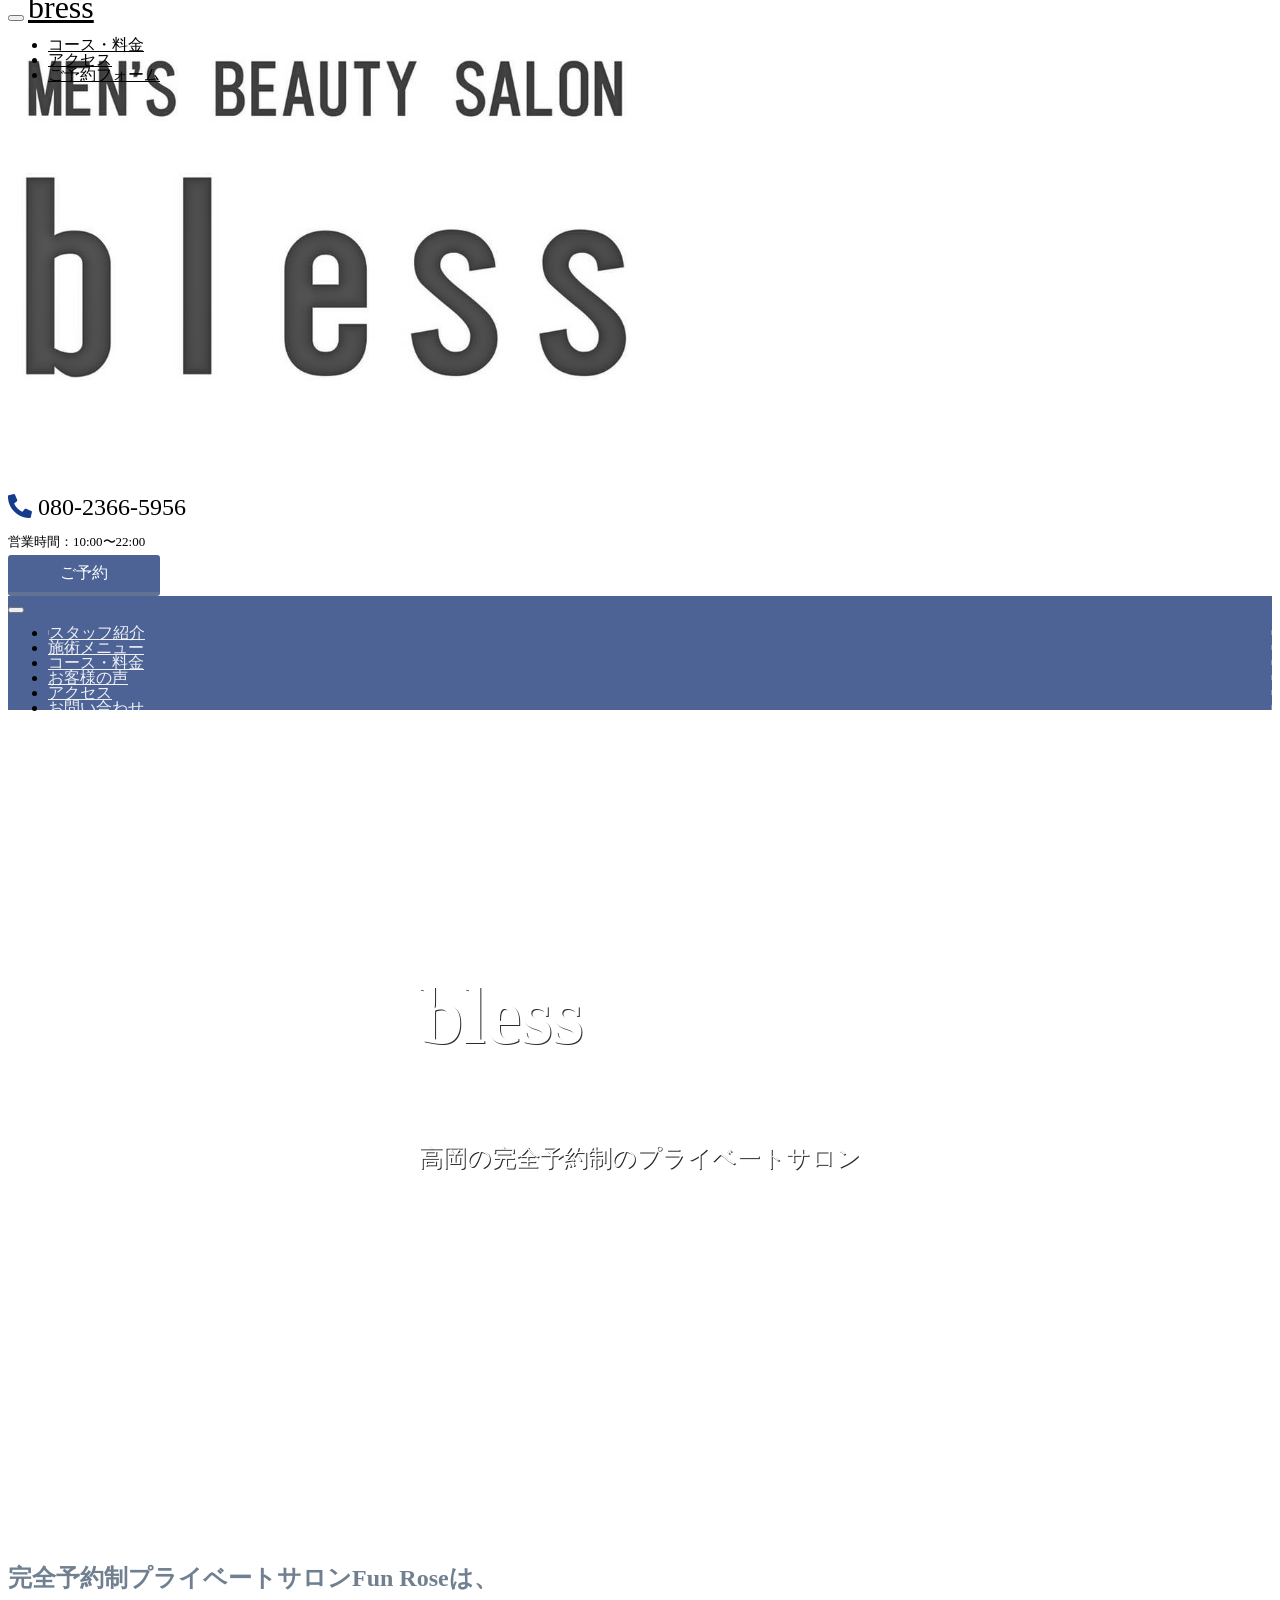
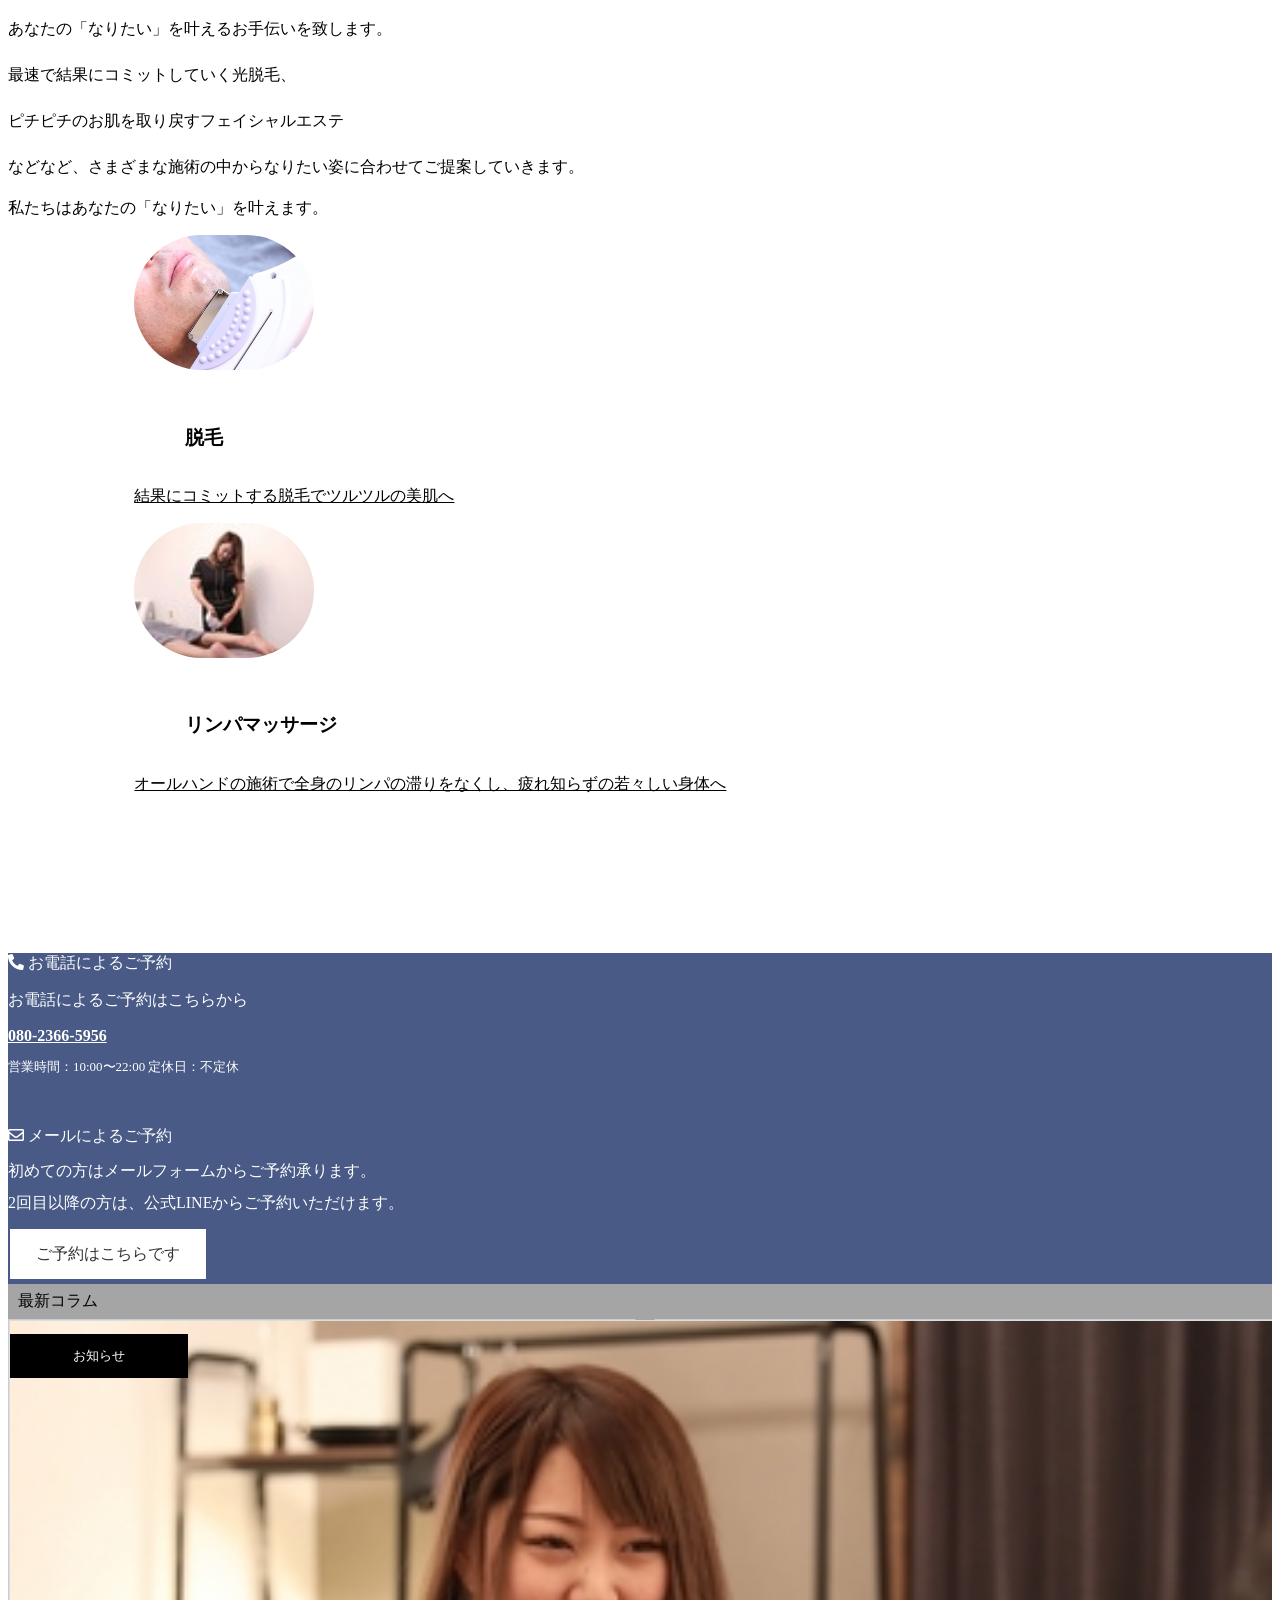
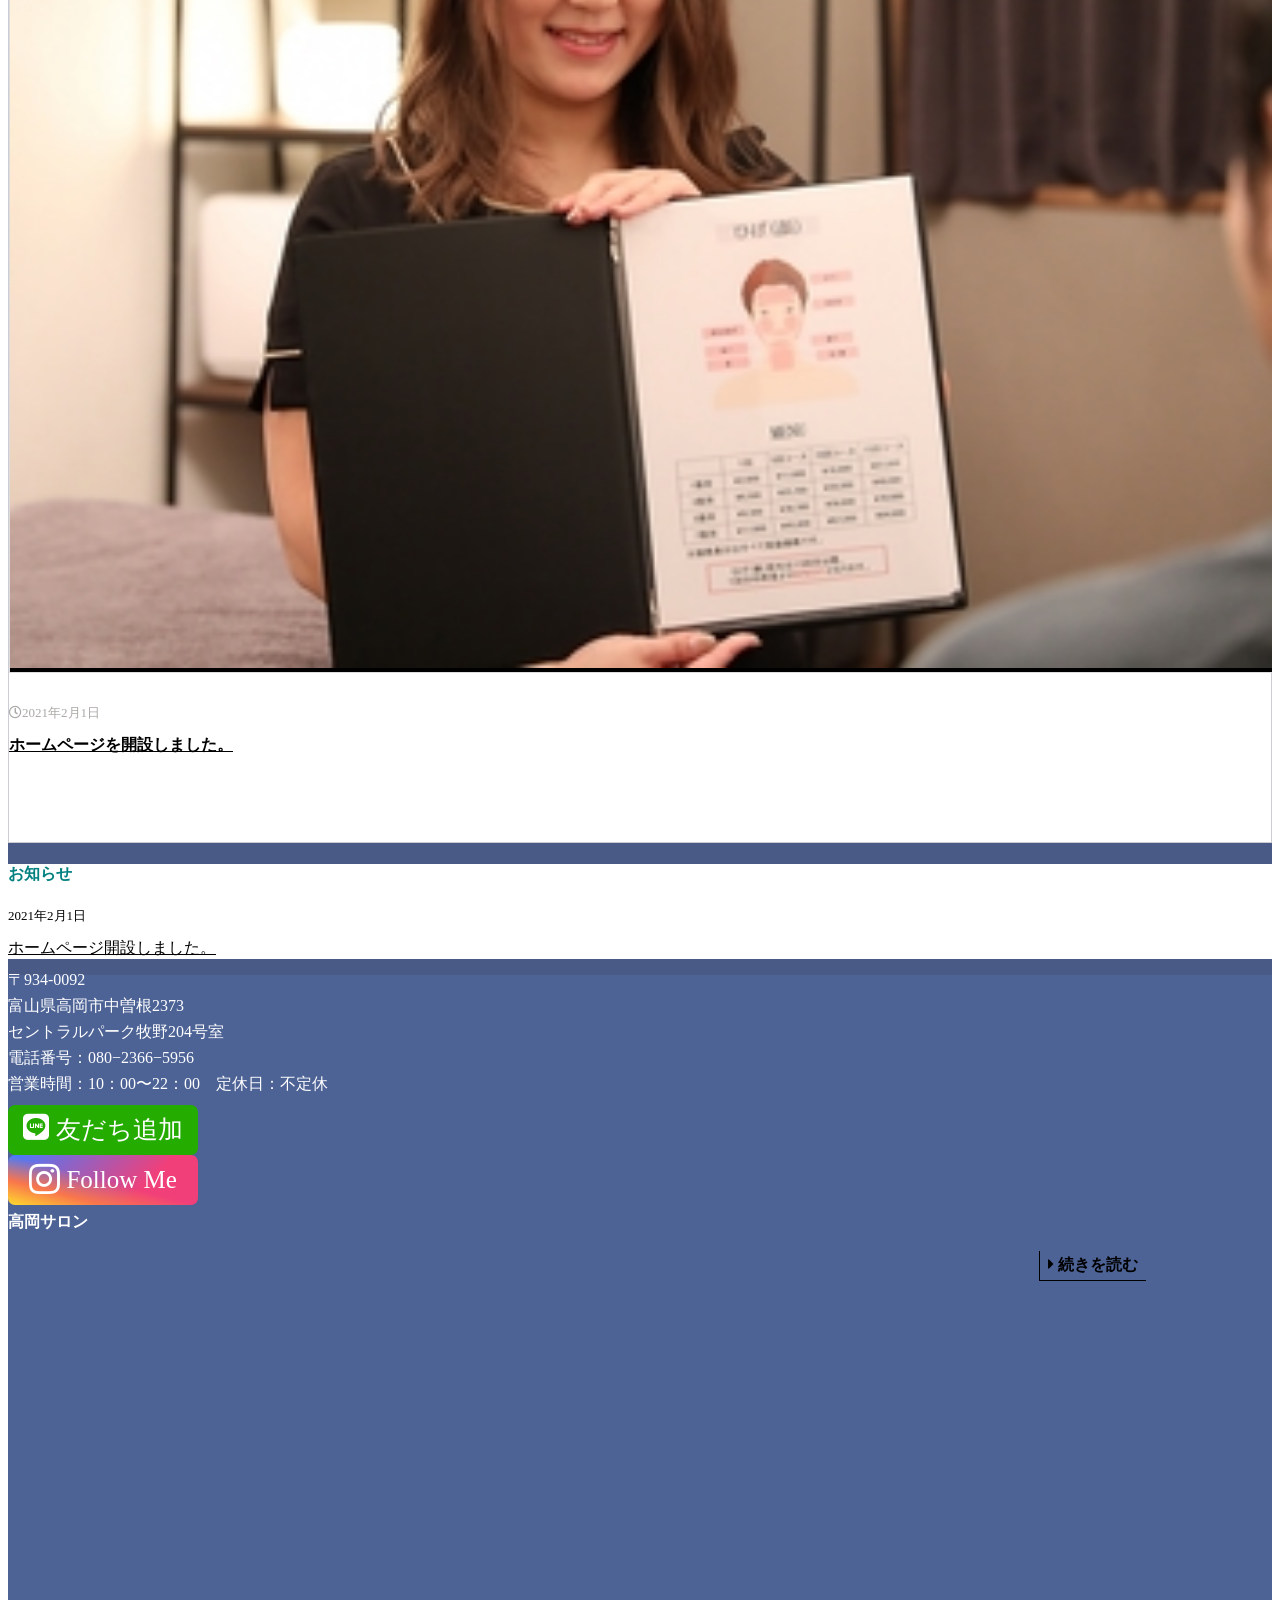
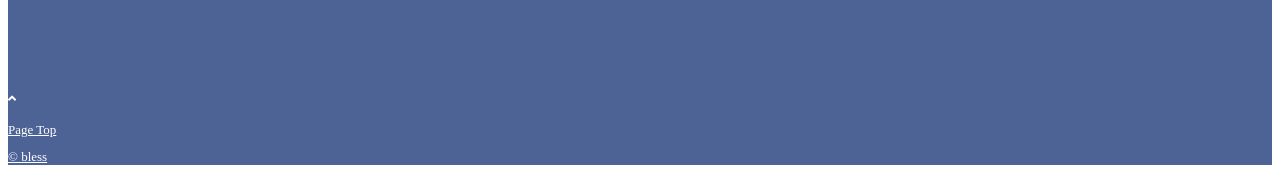
==== index.html @ 2b9b76e4 "Add files via upload" ====
<!DOCTYPE html>
<html lang="ja">
<head>
  <meta charset="utf-8">
  <title>メンズ脱毛 - bless(ブレス)</title>
  <link rel="stylesheet" href="https://use.fontawesome.com/releases/v5.1.0/css/all.css" integrity="sha384-lKuwvrZot6UHsBSfcMvOkWwlCMgc0TaWr+30HWe3a4ltaBwTZhyTEggF5tJv8tbt" crossorigin="anonymous">
  <meta name="viewport" content="width=device-width, initial-scale=1, shrink-to-fit=no">
  <link rel="stylesheet" href="index.css">
  <link rel="stylesheet" href="css/bootstrap.min.css">
  <link rel="stylesheet" href="index2.css">
</head>
<body>　

  <div id="wrap">

  <!-- scroll navbar -->
  <div class="navber" id="page-top">
    <nav class="navbar navbar-expand-sm navbar-dark bg-dark my-3-3 mb-3">
      <button class="navbar-toggler menu-btn js__btn" type="button" data-toggle="collapse" data-target="#navbarNav4" aria-controls="navbarNav4" aria-expanded="false" aria-label="Toggle navigation">
          <span class="navbar-toggler-icon"></span>
      </button>
      <!-- bless　ホームボタン -->
      <a style="font-size: xx-large;font-family: cursive;" class="navbar-brand pl-5" href="index.html">bress</a>
      <!-- 選択画面 -->
      <div class="collapse navbar-collapse justify-content-end">
          <ul class="navbar-nav mr-5">
              <li class="nav-item pr-3">
                  <a class="nav-link" href="course.html">コース・料金</a>
              </li>
              <li class="nav-item pr-3">
                  <a class="nav-link" href="access.html">アクセス</a>
              </li>
              <li class="nav-item pr-3">
                  <a class="nav-link" href="reserve.html">ご予約フォーム</a>
              </li>
          </ul>
      </div>
  </nav>
  </div>
  
  <div class="header">
    <div class="container-filud">
      <div class="row pl-3">
        <div class="list-header"></div>
        <div class="col-lg-3 col head-icon-list" style="line-height:0.7em;">
          <a href="index.html" class="text-center">
            <img class="img-fluid top-img mx-5" src="bless1.png" alt="">
        </a>
        </div>
  
        <div class="col text-right py-1 list-header" style="line-height: 0em;">
          <p class="" style="font-size:150%;"><i class="fa fa-phone reverse" style="color: rgb(21, 59, 141);"></i> 080-2366-5956</p>
          <p class="" style="font-size: small;">営業時間：10:00〜22:00</p>
        </div>
        <div class="col-1 py-1 list-header">
          <a href="reserve.html" class="btn-square">ご予約</a>
        </div>
        <div class="col-1 list-header"></div>
  
        <div class="col icon text-right" style="color:  black;">
  
          <a href="tel:08023665956" class="tel"><i class="fa fa-phone-square px-2" style="font-size:300%;"></i></a>
          <i class="fa fa-bars px-2 menu-btn js__btn" style="font-size:300%;"></i><!-- 開閉用ボタン -->
        </div>
        <div class="col-1 icon"></div>
      </div>
    </div>
  </div>
  
  
  <!-- モーダルメニュー -->
  <nav class="menu modai-fixed" id="js__nav">
  <ul>
      <li><a class="ml-5" href="staff.html">スタッフ紹介</a></li>
      <li><a class="ml-5" href="treatment.html">施術メニュー</a></li>
      <li><a class="ml-5" href="course.html">コース・料金</a></li>
      <li><a class="ml-5" href="customer.html">お客様の声</a></li>
      <li><a class="ml-5" href="access.html">アクセス</a></li>
      <li><a class="ml-5" href="infrom.html">お問い合わせ</a></li>
  </ul>
  <br><p class="mr-4 modai-close" style="color: white;cursor: pointer;">CLOSE</p>
  </nav>
  
  



<!-- navbar -->
<div class="container-filud">
  <div class="row">
    <div class="col-12 list">
<nav class="navbar navbar-expand-sm navbar-light bg py-1" style="background-color: #4d6396;">
  <button class="navbar-toggler" type="button" data-toggle="collapse" data-target="#navbarNav4" aria-controls="navbarNav4" aria-expanded="false" aria-label="Toggle navigation">
      <span class="navbar-toggler-icon"></span>
  </button>

  <!-- 選択画面 -->
  <div class="collapse navbar-collapse justify-content-center">
      <ul class="navbar-nav mr-5 nav-border">


        <!-- ドロップダウンリスト -->
          <!-- <li class="nav-item　dropdown px-3">
            <a class="nav-link dropdown-toggle" href="#" id="navbarDropdown" role="button" data-toggle="dropdown" aria-haspopup="true" aria-expanded="false">ブレスについて</a>
          <div class="dropdown-menu" aria-labelledby="navbarDropdown">
            <a href="#" class="nav-link dropdown-toggle" id="navbarDropdown" role="button" aria-haspopup="true" aria-expanded="false">
            <a class="dropdown-item" href="#">スタッフ紹介</a>
          </div>-->

        </li>
        <li class="nav-item px-3">
            <a class="nav-link" href="staff.html">スタッフ紹介</a>
        </li>
            </li>
          <li class="nav-item px-3">
              <a class="nav-link" href="treatment.html">施術メニュー</a>
          </li>
          <li class="nav-item px-3">
              <a class="nav-link" href="course.html">コース・料金</a>
          </li>
          <li class="nav-item px-3">
            <a class="nav-link" href="notice.html">お客様の声</a>
        </li>
        <li class="nav-item px-3">
            <a class="nav-link" href="access.html">アクセス</a>
        </li>
        <li class="nav-item px-3">
          <a class="nav-link" href="infrom.html">お問い合わせ</a>
      </li>
      </ul>
  </div>
</nav>

</div>
</div>
</div>



<!-- カルーセル -->
<!-- <div id="carouselExampleControls" class="carousel slide carousel-fade carousel-text" data-ride="carousel" data-interval="3000" data-pause="hover">  
  <div class="carousel-inner">
    <div class="carousel-item active">
      <img src="call.png" class="d-block w-100" height="500"　alt="">
    </div>
    <div class="carousel-item">
      <img src="reserve.png" class="d-block w-100" height="500"　alt="">
    </div>
    <div class="carousel-item">
      <img src="holidays-1283014_1920.jpg" class="d-block w-100" height="500" alt="">
    </div>
  </div>
  <a class="carousel-control-prev" href="#carouselExampleControls" role="button" data-slide="prev">
    <span class="carousel-control-prev-icon" aria-hidden="true"></span>
    <span class="sr-only">Previous</span>
  </a>
  <a class="carousel-control-next" href="#carouselExampleControls" role="button" data-slide="next">
    <span class="carousel-control-next-icon" aria-hidden="true"></span>
    <span class="sr-only">Next</span>
  </a>
</div> -->


  <!-- loop autoplay muted controls-->
<div class="example">
<video id="v" src="IMG_0925.mp4" muted　poster="call.png">
  <img src="call.png"　alt="Placeholder">
</video>
  <div class="container">
    <div class="row example-p text-stroke">
      <div class="col-12 text-center example-top" style="font-weight: bold;">
        <p>bless</p>
      </div>
      <div class="col-12 text-center example-bottom">
        <p>高岡の完全予約制のプライベートサロン</p>
      </div>
    </div>
  </div>
</div>

<!-- メッセージ -->

<div class="container">
  <div class="row">
    <div class="col-12 " style="height: 100px;font-size: large;"></div>

    <div class="col-12 text-center pb-5">
      <h2 style="color: slategrey; padding-top:80px;">完全予約制プライベートサロンFun Roseは、</h2>
      <!-- 行間狭める -->
      <div class="line-height py-5">
      <p>あなたの「なりたい」を叶えるお手伝いを致します。</p>
      <p>最速で結果にコミットしていく光脱毛、</p>
      <p>ピチピチのお肌を取り戻すフェイシャルエステ</p>
      <p>などなど、さまざまな施術の中からなりたい姿に合わせてご提案していきます。</p>
      </div>

      <p>私たちはあなたの「なりたい」を叶えます。</p>
    </div>
  </div>
</div>


<!-- 写真_脱毛/リンパマッサージ -->
<div class="container" style="padding: 0 10% 10% 10%;">
  <div class="row">

    <div class="col-sm-12 col-md text-center">
      <div>
      <a href="#" class="hover-text">
    <img src="C019787572_262-349.jpg" alt="" class="img-fluid border_radius">
    <br><p class="text-center pt-2 zoom" style="font-size: 120%;padding: 0 5%;">脱毛</p>
    <p>結果にコミットする脱毛でツルツルの美肌へ</p>
    </a>
      </div>
    </div>

    <div class="col-sm-12 col-md  text-center">
      <div class="a">
        <a href="#" class="hover-text">
    <img class="img-fluid border_radius" src="C019787564_60-80.jpg" alt="">
      <br><p class="text-center pt-2 zoom" style="font-size: 120%;padding: 0 5%;">リンパマッサージ</p>
      <p>オールハンドの施術で全身のリンパの滞りをなくし、疲れ知らずの若々しい身体へ</p>
    </a>
    </div>

    </div>
  </div>
</div>

<!-- ご予約 -->

<div class="container-filud h-100" style="background-color:  #485a85;color: white;">
  <div class="row px-5 py-5">
    <!-- 電話によるご予約 -->
    <div class="col-md-12 col-lg">
      <p class="text-center h4 mx-5 pb-3 font-weight-bold"><i class="fa fa-phone reverse" style="color:white;"></i> お電話によるご予約</p>
      <div class="border p-5 h-75">
        <p class="pb-3">お電話によるご予約はこちらから</p>
        <div class="text-center pb-5">
        <a class="tel h4" href="tel:08023665956" style="font-weight: bold;color: white;">080-2366-5956</a>
        <p class="pt-1" style="font-size: small;">営業時間：10:00〜22:00 定休日：不定休</p>
        </div>
      </div>
    </div>
　　　<!--　メールによるご予約 -->
    <div class="col-md-12 col-lg d-lg-flex">
      <div class="">
      <p class="text-center h4 mr-4 pb-3 font-weight-bold"><i class="far fa-envelope" style="color: white;"></i> メールによるご予約</p>
      <div class="border p-5 h-75" style="line-height: 100%;">
        <p>初めての方はメールフォームからご予約承ります。</p>
        <p>2回目以降の方は、公式LINEからご予約いただけます。</p>
        <div class="text-center">
        <a class="button my-3" href="reserve.html">ご予約はこちらです</a>
        </div>
      </div>
    </div>

  </div>
</div>

<!-- 最新コラム -->
<div class="container-filud" style="background-color: rgb(221, 221, 221);">
  <div class="row p-5">
    <div class="col text-center font-weight-bold py-3">
      <div class="balloon1">
        <p>最新コラム</p>
      </div>
    </div>
  </div>

  <!-- ホームページを開設しました。 -->
  <div class="row columu mx-5 p-md-3" style="background-color: white;">
    <div class="col-1"></div>
      <div class="col-md-4 px-0 img_wrap">
        <a class="" href="notice1.html"><img src="C019787582_262-349.jpg" alt="">
        <p>お知らせ</p>
      </a>
      </div>
      <div class="col px-5 columu-wrap">
        <br><p style="font-size: small;color: rgb(170, 168, 165);"><i class="far fa-clock"></i>2021年2月1日</p>
        <a href="notice1.html" style="font-weight: bold;">ホームページを開設しました。</a>
        <p style="font-size: 90%;padding-top: 3%;">新しくbless(ブレス)のホームページができました。これからは予約やお問い合わせなどご利用ください。</p>

        <a href="notice1.html" class="btn-partial-line">
          <i class="fa fa-caret-right"></i> 続きを読む
        </a>
      </div>
  </div>

  <!-- 最新コラム下 -->
  <div class="row py-5">
    <div class="col"></div>
  </div>

</div>



<!-- お知らせ -->
<div class="container-filud" style="background-color: white;">
  <div class="row p-5">
    <div class="col">
      <h4 class="text-center" style="color: teal;">お知らせ</h4>
      <div class="d-flex border-bottom my-5">
        <p class="pr-5" style="font-size: small;color: black;">2021年2月1日</p><a href="notice1.html">ホームページ開設しました。</a>
      </div>
    </div>
  </div>
</div>


<!-- footer -->
<div class="container-filud h-100" style="background-color: #4d6396;color: white;color: white;">
  <div class="row pt-5">
    <div class="col-1 hidden-md"></div>
    <div class="col-lg col-md-11 ml-3" style="line-height: 10px;">
      <p>〒934-0092</p>
      <p>富山県高岡市中曽根2373</p>
      <p>セントラルパーク牧野204号室</p>
      <p>電話番号：080−2366−5956</p>
      <p>営業時間：10：00〜22：00　定休日：不定休</p>

      <!-- Line insta -->
      <a href="https://line.me/ti/p/muXA9NWz7R" class="btn-social-long-line my-4 yugo-light">
        <i class="fab fa-line"></i> <span>友だち追加</span>
      </a>

      <br><a href="https://www.instagram.com/bless_2020.11.17?ref=badge" class="btn-social-long-insta yugo-light">
        <i class="fab fa-instagram"></i> <span>Follow Me</span>
      </a>

    </div>
    <!-- google map -->
    <div class="col-lg col-md-10 google-map">
      <div class="border-bottom"><p style="font-weight: bold;line-height: 10%;">高岡サロン</p></div>
      <div class="embed-responsive embed-responsive-4by3 h-lg-75 mt-3">
        <iframe src="https://www.google.com/maps/embed?pb=!1m18!1m12!1m3!1d3196.0306579892376!2d137.0755331147282!3d36.76983197710927!2m3!1f0!2f0!3f0!3m2!1i1024!2i768!4f13.1!3m3!1m2!1s0x5ff79d538ed88915%3A0x724ea4890c41c5b6!2z44K744Oz44OI44Op44Or44OR44O844Kv54mn6YeO!5e0!3m2!1sja!2sjp!4v1610475948644!5m2!1sja!2sjp" width="600" height="450" frameborder="0" style="border:0;" allowfullscreen="" aria-hidden="false" tabindex="0"></iframe>

        <!-- ここに iframe 要素を挿入 -->
      </div>

    </div>
    <div class="col-1"></div>
  </div>

  <div class="row">
    <div class="col text-center pt-5" style="font-size: small;line-height: 100%;">
      <a href="#" style="color: white;">
      <i class="fas fa-angle-up" style="vertical-align:super;"></i>
      <p>Page Top</p>
    </a>
    </div>
  </div>

  <div class="row">
    <div class="col text-center mt-3" style="font-size: small;">
      <a href="index.html" style="color: white;">
      <p>© bless</p>
      </a>
    </div>
  </div>

</div>

<!-- wrap -->
</div>

<script type="text/javascript" src="js/jquery-3.5.1.min.js"></script>
<script type="text/javascript" src="js/bootstrap.bundle.min.js"></script>
<script type="text/javascript" src="index.js"></script>

</body>
</html>
---- index.css ----
body{
  position: relative;
}

#wrap {
  overflow: hidden;
}

.top-img{
  width: 50%;
  padding-bottom: 5%;
}

.btn-square {
  display: inline-block;
  width: 120px;
  
  padding: 0.5em 1em;
  text-align: center;
  text-decoration: none;
  background: #4d6396;/*ボタン色*/
  color: #FFF;
  border-bottom: solid 4px rgb(98, 114, 149);
  border-radius: 3px;
  transition: all 0.3s ease 0s;
}
.btn-square:hover {
  /*ボタンを押したとき*/
  color: white;
  text-decoration: none;
  opacity: 0.8;
  -webkit-transform:0.3s translateY(4px);
  transform: translateY(4px);/*下に動く*/
  /* border-bottom: none;線を消す */
}

/* 文字反転 */
.reverse{
  transform:scale(-1,1);
}

/* 非表示 */
.navber{
  line-height: 15px;
  position: absolute;
  top: 0;
  position: fixed;
  width: 100%;
  z-index: 10;
}

.dropdown:hover>.dropdown-menu {
  display: block;}

.nav-border li{
  border-right: 1px solid rgba(167, 165, 165,0.7);
  line-height: 5px;
  margin: 10px 0;
  
    }

.nav-border li:first-child{
  border-left: 1px solid rgba(167, 165, 165,0.7);
  }


  video{
    width: 100%;
    height: 50%;

  }

  .example {/*親div*/
    position: relative;/*相対配置*/
    }
  
  .example-p {
    position: absolute;/*絶対配置*/
    color: white;/*文字は白に*/
    top: 50%;
    left: 50%;
    -ms-transform: translate(-50%,-50%);
    -webkit-transform: translate(-50%,-50%);
    transform: translate(-50%,-50%);
    margin:0;
    padding:0;
    }

    .text-stroke{
      text-shadow:1px 1px #2b2b2b;
  }

  .bg{
    background-color: rgb(201, 196, 196);
  }

  .border_radius {
    border-radius: 100px;
    width: 180px;
}

.line-height{
  line-height: 30px;
}


/* zoom hover 文字拡大（ボツ） */
/* .zoom { 
  display: inline-block;
  transition: .3s;
  -webkit-transform: scale(1);
  transform: scale(1);
}
.zoom:hover {
  -webkit-transform: scale(1.1);
  transform: scale(1.1);
  color: ;
}*/



/* zoom hover 文字強調 */
.zoom { 
  position: relative;
  display: inline-block;
  transition: .3s;
  margin-top: 5%;
  font-weight: bold;

}
.zoom::before,
.zoom::after {
  position: absolute;
  content: '';
  width: 0;
  height: 1px;
  background-color: #0e2016;
  transition: .3s;
}
.zoom::before {
  top: 0;
  left: 0;
}
.zoom::after {
  bottom: 0;
  right: 0;
}

.hover-text:hover .zoom::before,
.hover-text:hover .zoom::after {
  width: 100%;
}

/* button 予約 */
.button {
  display: inline-block;
  width: 200px;
  height: 54px;
  text-align: center;
  text-decoration: none;
  line-height: 54px;
  outline: none;
}
.button::before,
.button::after {
  position: absolute;
  z-index: -1;
  display: block;
  content: '';
}
.button,
.button::before,
.button::after {
  -webkit-box-sizing: border-box;
  -moz-box-sizing: border-box;
  box-sizing: border-box;
  -webkit-transition: all .3s;
  transition: all .3s;
}

.button {
  position: relative;
  z-index: 2;
  background-color: #fff;
  border: 2px solid  #485a85;
  color: #333;
  line-height: 50px;
  overflow: hidden;
}
.button:hover {
  color: #fff;
}
.button::after {
  top: -100%;
  width: 100%;
  height: 100%;
}
.button:hover::after {
  top: 0;
  background-color: #333;
}


/* insta用ボタン */
.btn-social-long-insta {
  /*ボタンの下地*/
  color: #FFF;/*文字・アイコン色*/
  border-radius: 7px;/*角丸に*/
  position: relative;
  display: inline-block;
  height: 50px;/*高さ*/
  width: 190px;/*幅*/
  text-align: center;/*中身を中央寄せ*/
  font-size: 25px;/*文字のサイズ*/
  line-height: 50px;/*高さと合わせる*/
  background: linear-gradient(135deg, #427eff 0%, #f13f79 70%) no-repeat;/*グラデーション①*/
  overflow: hidden;/*はみ出た部分を隠す*/
  text-decoration:none;/*下線は消す*/
}

.btn-social-long-insta:before {
  /*グラデーション②*/
  content: '';
  position: absolute;
  top: 0;
  left: 0;
  width: 100%;/*全体を覆う*/
  height: 100%;/*全体を覆う*/
  background: linear-gradient(15deg, #ffdb2c, rgb(249, 118, 76) 25%, rgba(255, 77, 64, 0) 50%) no-repeat;
}

.btn-social-long-insta .fa-instagram {
  /*アイコン*/
  font-size: 35px;/*アイコンサイズ*/
  position: relative;
  top: 4px;/*アイコン位置の微調整*/
}

.btn-social-long-insta span {
  /*テキスト*/
  display:inline-block;
  position: relative;
  transition: .5s}

.btn-social-long-insta:hover span {
  /*ホバーで一周回転*/
  -webkit-transform: rotateX(360deg);
  transform: rotateX(360deg);
}



/* ライン用ボタン */
.btn-social-long-line {
  color: #FFF;/*文字・アイコン色*/
  border-radius: 7px;/*角丸に*/
  display: inline-block;
  height: 50px;/*高さ*/
  width: 190px;/*幅*/
  text-align: center;/*中身を中央寄せ*/
  font-size: 25px;/*文字のサイズ*/
  line-height: 50px;/*高さと合わせる*/
  background: rgb(37,172,0);
  overflow: hidden;/*はみ出た部分を隠す*/
  text-decoration:none;/*下線は消す*/
}

.btn-social-long-line .fa-line {
  font-size: 30px;
}

.btn-social-long-line span {
  /*テキスト*/
  display:inline-block;
  transition: .5s;
}

.btn-social-long-line:hover span {
  /*ホバーで一周回転*/
  -webkit-transform: rotateX(360deg);
  transform: rotateX(360deg);
}


/* 最新コラム */
.balloon1 {
  position: relative;
  display: inline-block;
  padding: 7px 10px;
  min-width: 120px;
  max-width: 100%;
  color: rgb(0, 0, 0);
  font-size: 16px;
  background: #a5a5a5;
  width: 100%;
}

.balloon1:before {
  content: "";
  position: absolute;
  top: 100%;
  left: 50%;
  margin-left: -15px;
  border: 10px solid transparent;
  border-top: 10px solid#a5a5a5;
}

.balloon1 p {
  margin: 0;
  padding: 0;
}

.columu{
  border: 1px solid;
  border-color: #cccdd4;
  height: 100%;
}

/* コラム内写真 */
.img_wrap{
  border: 1px solid #ddd;
  width: 100%;
  height: 100%;
  margin: 0 auto;
  overflow: hidden;
  background: #000;
}
.img_wrap img{
  width: 100%;
  height: 100%;
  cursor: pointer;
  transition-duration: 0.3s;
}
.img_wrap:hover img{
  opacity: 0.9;
  transition-duration: 0.3s;
  outline: 1px solid rgb(231, 228, 228);
  outline-offset: -10px;
}

.img_wrap {/*親div*/
  position: relative;/*相対配置*/
  }

.img_wrap p {
  position: absolute;/*絶対配置*/
  color: white;/*文字は白に*/
  top: 0;
  left: 0;
  background-color: black;
  font-size: smaller;
  padding: 1% 5%;
  }

  /* コラム内文章・ボタン */
  

  .btn-partial-line {
    position: relative;
    display: inline-block;
    font-weight: bold;
    padding: 0.25em 0.5em;
    text-decoration: none;
    border-bottom: solid 1px #000000;
    border-left: solid 1px #000000;
    color: #000000;
    transition: .4s;
    position: absolute;
    right: 10%;
    bottom: 10%;
    
  }
  
  .btn-partial-line:hover {
    padding-left: 0.7em;
    padding-right: 0.3em;
    
  }



/* タブレットサイズ以上に限定 */
@media screen and (max-width: 991px) {
  .google-map {
      margin: 5% 10%;
  }
  .list {
    display: none;
  }
  .list-header{
    display: none;
  }
  .head-icon-list{
    padding-bottom: 1%;
  }

  .top-img{
    width: 30%;
    padding-bottom: 0%;
  }

}

/* タブレットサイズ以下に限定 */
@media screen and (min-width: 991px) {
  .icon{
    display: none;
  }

  .tel {
    pointer-events: none;
    cursor: default;
  }
}


/* スマホサイズ以下に限定 */
@media screen and (min-width: 768px) {

}

.example-top{
  font-size: 500%;
}
.example-bottom{
  font-size: 150%;
}

/* スマホサイズ以下に限定 */
@media screen and (max-width: 768px) {

  .example-p {
    position: absolute;/*絶対配置*/
    color: white;/*文字は白に*/
    top: 75%;
    left: 50%;
    -ms-transform: translate(-50%,-50%);
    -webkit-transform: translate(-50%,-50%);
    transform: translate(-50%,-50%);
    margin:0;
    padding:0;
    }
    .example-top{
      font-size: 300%;
    }
    .example-bottom{
      font-size: 100%;
    }
    .top-img{
      width: 40%;
      padding-bottom: 0%;
    }
    .modai-close{
      padding-right: 20px;
    }


}



/* モーダル開閉用ボタンのスタイル */
.menu-btn {
  color: #000;
  text-align: center;
  cursor: pointer;
  z-index: 100;
}

.menu-btn span {
  color: #fff;
}

.menu-btn span:after {
  content: attr(data-txt-menu);
}

/* 開閉用ボタンがクリックされた時のスタイル */
.open .menu-btn span:after {
  content: attr(data-txt-close);
}

/* モーダルウィンドウのスタイル */
.menu {
  position: fixed;
  display: table;
  top: 0;
  left: 0;
  width: 100%;
  height: 100%;
  background: rgba(0,0,0,.8);
  -webkit-transition: all .5s;
  transition: all .5s;
  visibility: hidden;
  opacity: 0;
  z-index: 50;
}

.menu ul {
  display: table-cell;
  vertical-align: middle;
  list-style: none;
  padding-left:10% ;
}

.menu li {
  width: 300px;
  height: 80px;
  line-height: 80px;
  margin: 0 auto;
  text-align: center;
}

.menu li a {
  display: block;
  font-size: 18px;
  color: #fff;
}

.menu li a:hover {
  color: #999;
}

/* 開閉用ボタンがクリックされた時のスタイル */
.open .menu {
  cursor: url(../images/cross.svg),auto;
  -webkit-transition: all .5s;
  transition: all .5s;
  visibility: visible;
  opacity: 1;
}


.yugo{
  font-family: '游明朝','Yu Mincho',YuMincho,'Hiragino Mincho Pro',serif;
  font-weight: bold;
}

.yugo-light{
  font-family: '游明朝','Yu Mincho',YuMincho,'Hiragino Mincho Pro',serif;
}

.trim-image-to-circle {
  width:  150px;       /* ※縦横を同値に */
  height: 150px;       /* ※縦横を同値に */
  border-radius: 50%;  /* 角丸半径を50%にする(=円形にする) */
  background-position: left top;  /* 横長画像の左上を基準に表示 */
  display: inline-block;          /* 複数の画像を横に並べたい場合 */
}

/* validate error message */
.error{
  color: red;
}
---- index2.css ----
/* bootstrapより優先させるcss */
.navbar-light .navbar-nav .nav-link {
    color: rgba(255, 255, 255, 0.9);
}
.navbar-light .navbar-nav .nav-link:focus, .navbar-light .navbar-nav .nav-link:hover {
    color: rgba(49, 49, 49, 0.7);
}


a {
    color:black;
  }
  
  a:hover{
    color:black;
    text-decoration: none;
  }
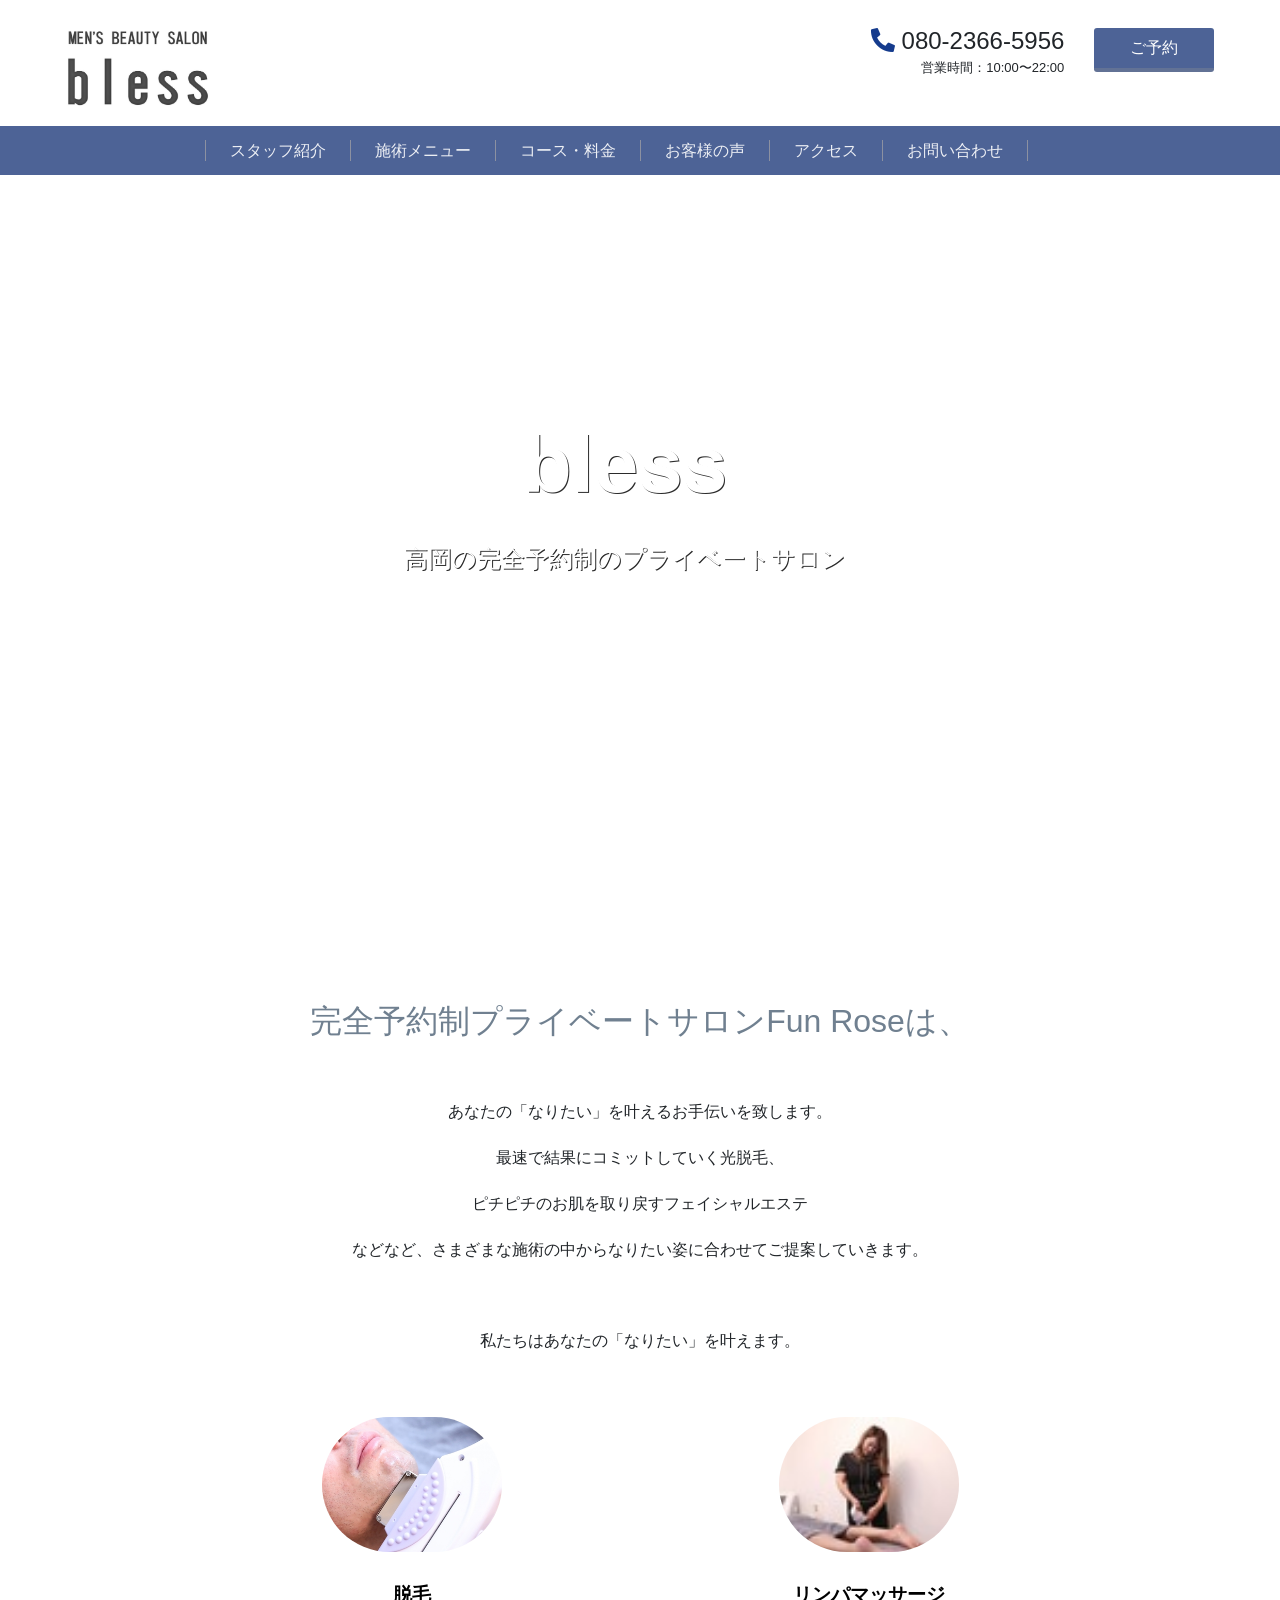
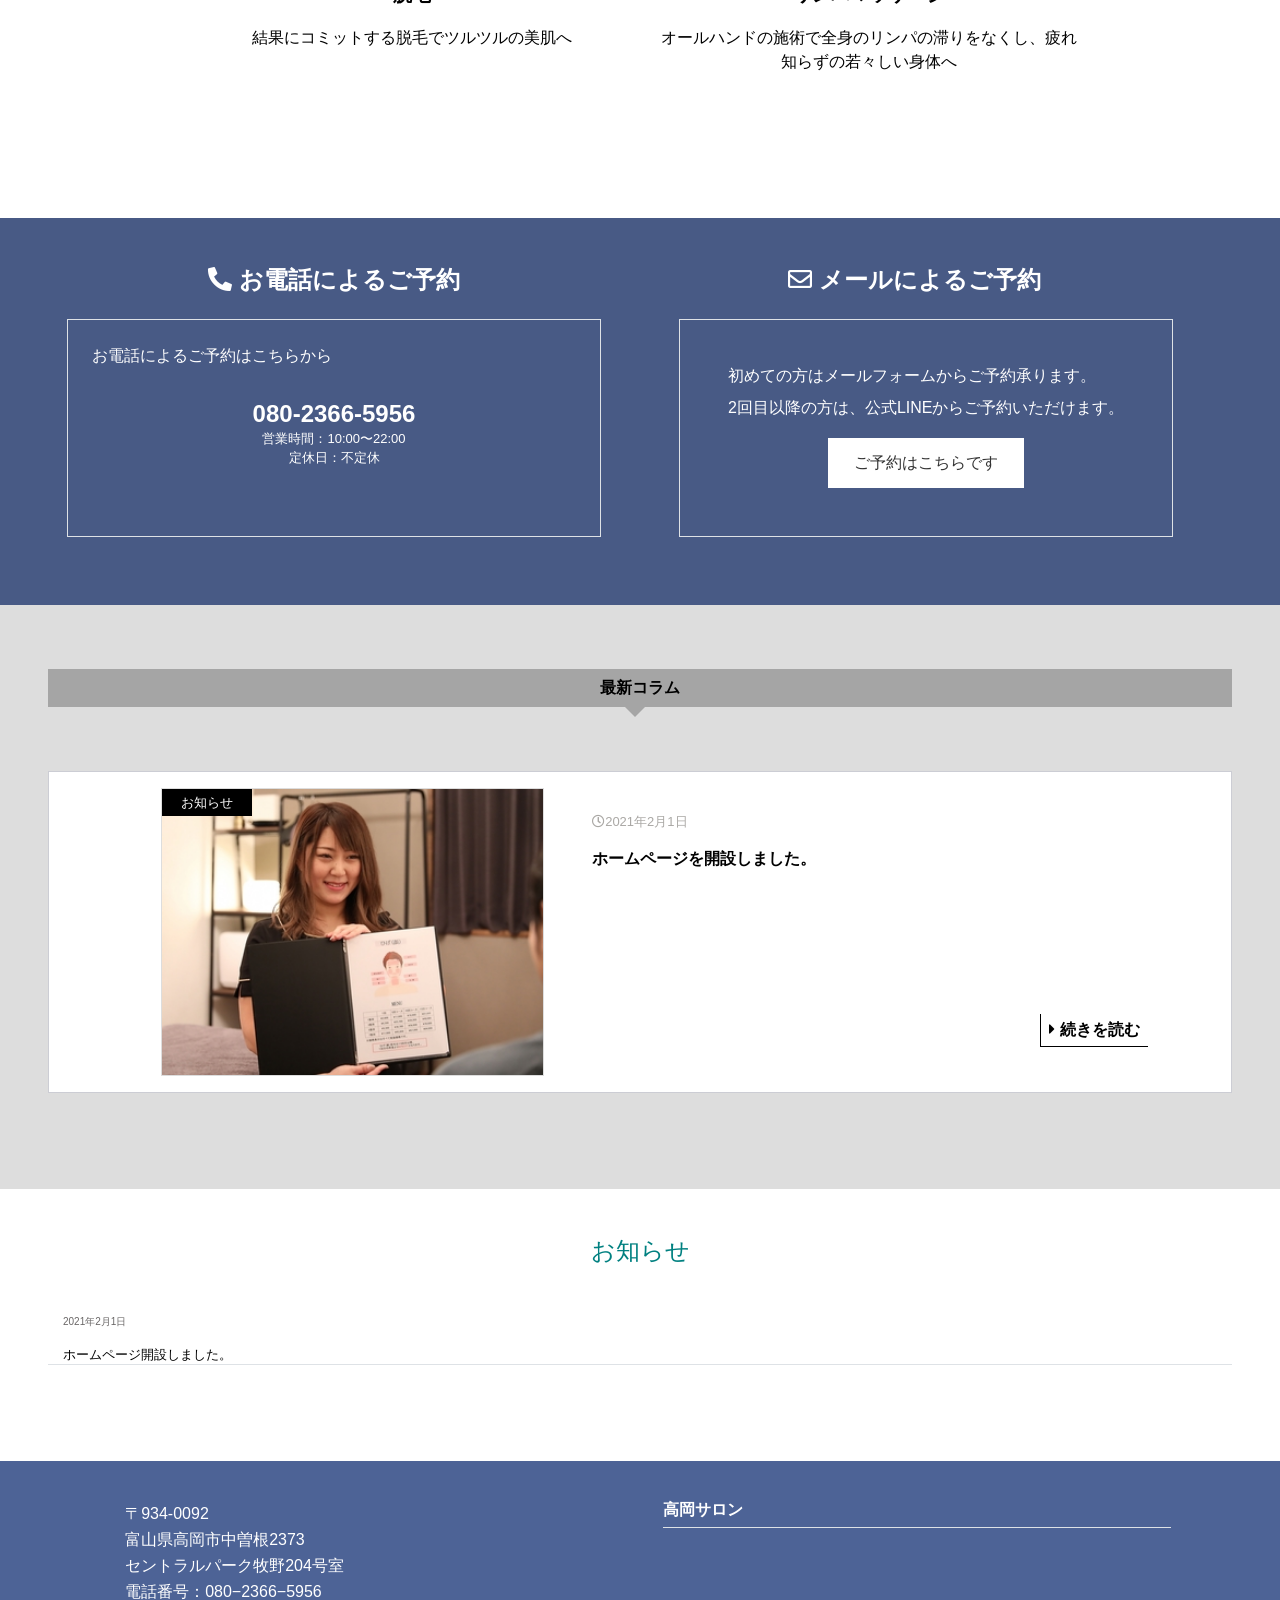
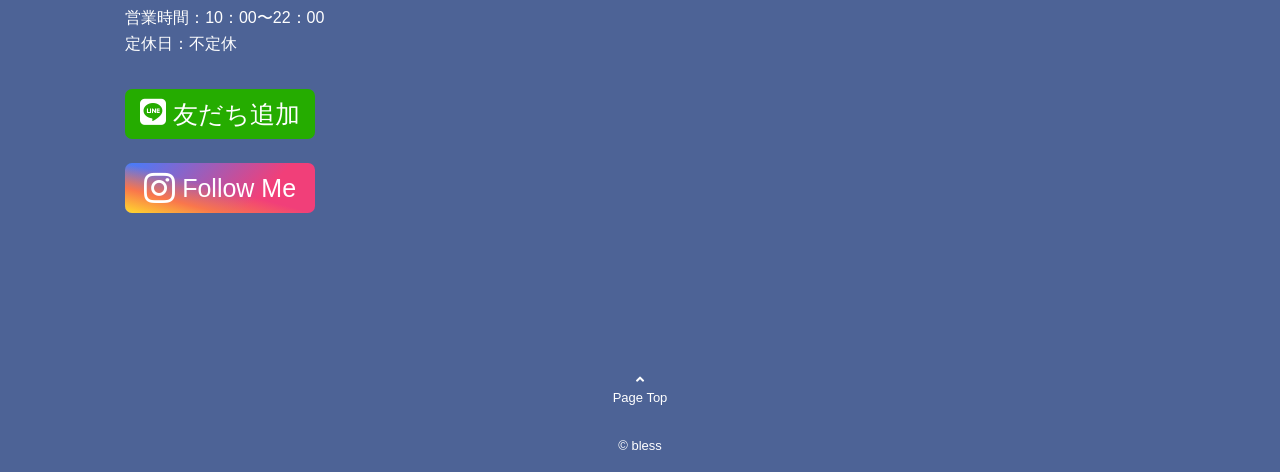
==== commit e927212f: "Add files via upload" ====
--- a/index.html
+++ b/index.html
@@ -69,19 +69,26 @@
   
   
   <!-- モーダルメニュー -->
+  <div class="container-filud">
+    <div class="row">
+      <div class="col-6">
+
   <nav class="menu modai-fixed" id="js__nav">
   <ul>
-      <li><a class="ml-5" href="staff.html">スタッフ紹介</a></li>
-      <li><a class="ml-5" href="treatment.html">施術メニュー</a></li>
-      <li><a class="ml-5" href="course.html">コース・料金</a></li>
-      <li><a class="ml-5" href="customer.html">お客様の声</a></li>
-      <li><a class="ml-5" href="access.html">アクセス</a></li>
-      <li><a class="ml-5" href="infrom.html">お問い合わせ</a></li>
+      <li><a class="modal-menu" href="staff.html">スタッフ紹介</a></li>
+      <li><a class="modal-menu" href="treatment.html">施術メニュー</a></li>
+      <li><a class="modal-menu" href="course.html">コース・料金</a></li>
+      <li><a class="modal-menu" href="customer.html">お客様の声</a></li>
+      <li><a class="modal-menu" href="access.html">アクセス</a></li>
+      <li><a class="modal-menu" href="infrom.html">お問い合わせ</a></li>
   </ul>
-  <br><p class="mr-4 modai-close" style="color: white;cursor: pointer;">CLOSE</p>
+  <br><p class="modai-close" style="color: white;cursor: pointer;">CLOSE</p>
   </nav>
-  
-  
+    </div>
+  </div>
+</div>
+
+
 
 
 
@@ -230,15 +237,15 @@
 <!-- ご予約 -->
 
 <div class="container-filud h-100" style="background-color:  #485a85;color: white;">
-  <div class="row px-5 py-5">
+  <div class="row px-sm-5 mx-1 py-5">
     <!-- 電話によるご予約 -->
     <div class="col-md-12 col-lg">
-      <p class="text-center h4 mx-5 pb-3 font-weight-bold"><i class="fa fa-phone reverse" style="color:white;"></i> お電話によるご予約</p>
-      <div class="border p-5 h-75">
+      <p class="text-center h4 pb-3 font-weight-bold"><i class="fa fa-phone reverse" style="color:white;"></i> お電話によるご予約</p>
+      <div class="border p-sm-4 h-75 index-reserve">
         <p class="pb-3">お電話によるご予約はこちらから</p>
-        <div class="text-center pb-5">
+        <div class="text-center pb-md-5 pb-sm-0">
         <a class="tel h4" href="tel:08023665956" style="font-weight: bold;color: white;">080-2366-5956</a>
-        <p class="pt-1" style="font-size: small;">営業時間：10:00〜22:00 定休日：不定休</p>
+        <p class="pt-1 pt-sm-0" style="font-size: small;">営業時間：10:00〜22:00 <br>定休日：不定休</p>
         </div>
       </div>
     </div>
@@ -246,11 +253,11 @@
     <div class="col-md-12 col-lg d-lg-flex">
       <div class="">
       <p class="text-center h4 mr-4 pb-3 font-weight-bold"><i class="far fa-envelope" style="color: white;"></i> メールによるご予約</p>
-      <div class="border p-5 h-75" style="line-height: 100%;">
+      <div class="border p-sm-5 h-75 index-reserve" style="line-height: 100%;">
         <p>初めての方はメールフォームからご予約承ります。</p>
         <p>2回目以降の方は、公式LINEからご予約いただけます。</p>
-        <div class="text-center">
-        <a class="button my-3" href="reserve.html">ご予約はこちらです</a>
+        <div class="text-center pt-1">
+        <a class="button" href="reserve.html">ご予約はこちらです</a>
         </div>
       </div>
     </div>
@@ -299,10 +306,11 @@
 <!-- お知らせ -->
 <div class="container-filud" style="background-color: white;">
   <div class="row p-5">
-    <div class="col">
+    <div class="col-12">
       <h4 class="text-center" style="color: teal;">お知らせ</h4>
-      <div class="d-flex border-bottom my-5">
-        <p class="pr-5" style="font-size: small;color: black;">2021年2月1日</p><a href="notice1.html">ホームページ開設しました。</a>
+      <div class="border-bottom my-5">
+        <div class="col-md-3 col-sm-12" style="font-size: x-small;color: rgb(105, 102, 102);"><p>2021年2月1日</p></div>
+        <div class="col-md-6 col-sm-12 text-left" style="font-size: small;color: black;"><a href="notice1.html">ホームページ開設しました。</a></div>
       </div>
     </div>
   </div>
@@ -318,14 +326,15 @@
       <p>富山県高岡市中曽根2373</p>
       <p>セントラルパーク牧野204号室</p>
       <p>電話番号：080−2366−5956</p>
-      <p>営業時間：10：00〜22：00　定休日：不定休</p>
+      <p>営業時間：10：00〜22：00</p>
+      <p>定休日：不定休</p>
 
       <!-- Line insta -->
-      <a href="https://line.me/ti/p/muXA9NWz7R" class="btn-social-long-line my-4 yugo-light">
+      <a href="https://line.me/ti/p/muXA9NWz7R" class="btn-social-long-line my-4">
         <i class="fab fa-line"></i> <span>友だち追加</span>
       </a>
 
-      <br><a href="https://www.instagram.com/bless_2020.11.17?ref=badge" class="btn-social-long-insta yugo-light">
+      <br><a href="https://www.instagram.com/bless_2020.11.17?ref=badge" class="btn-social-long-insta">
         <i class="fab fa-instagram"></i> <span>Follow Me</span>
       </a>
 
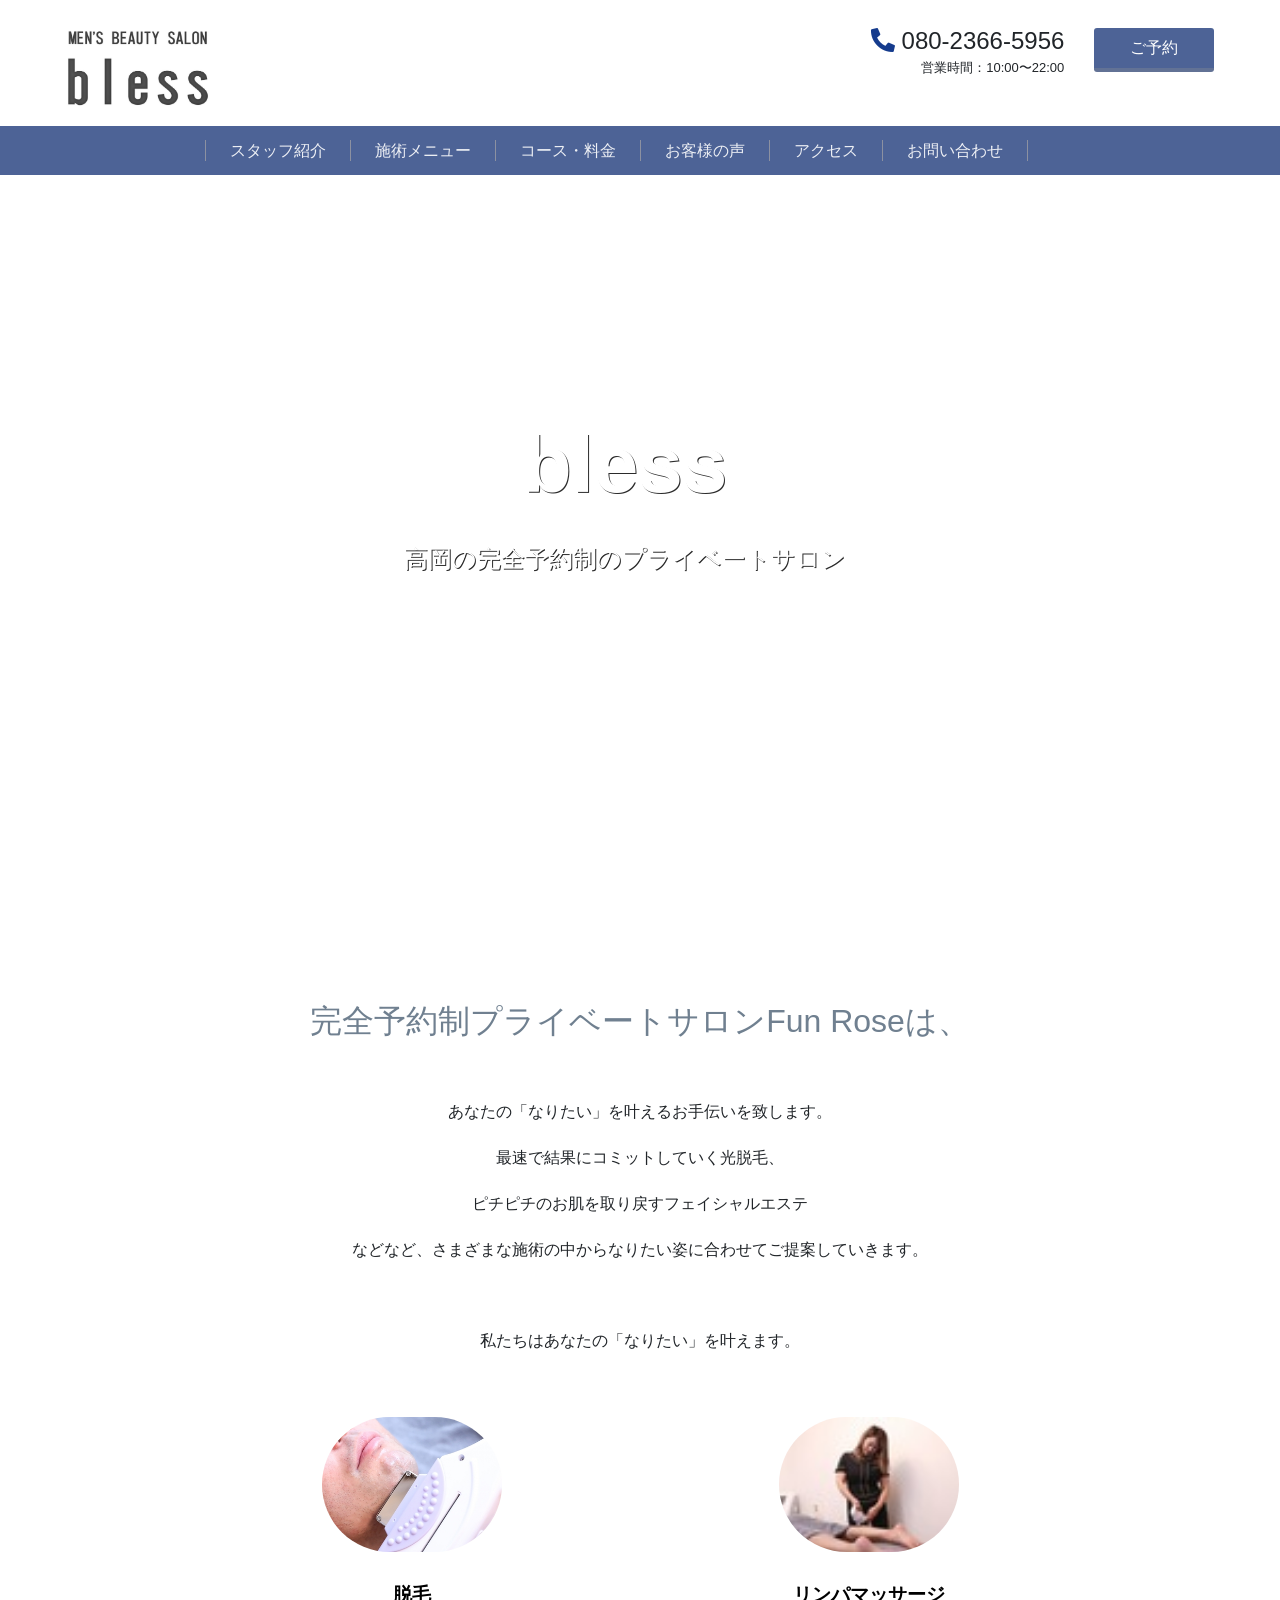
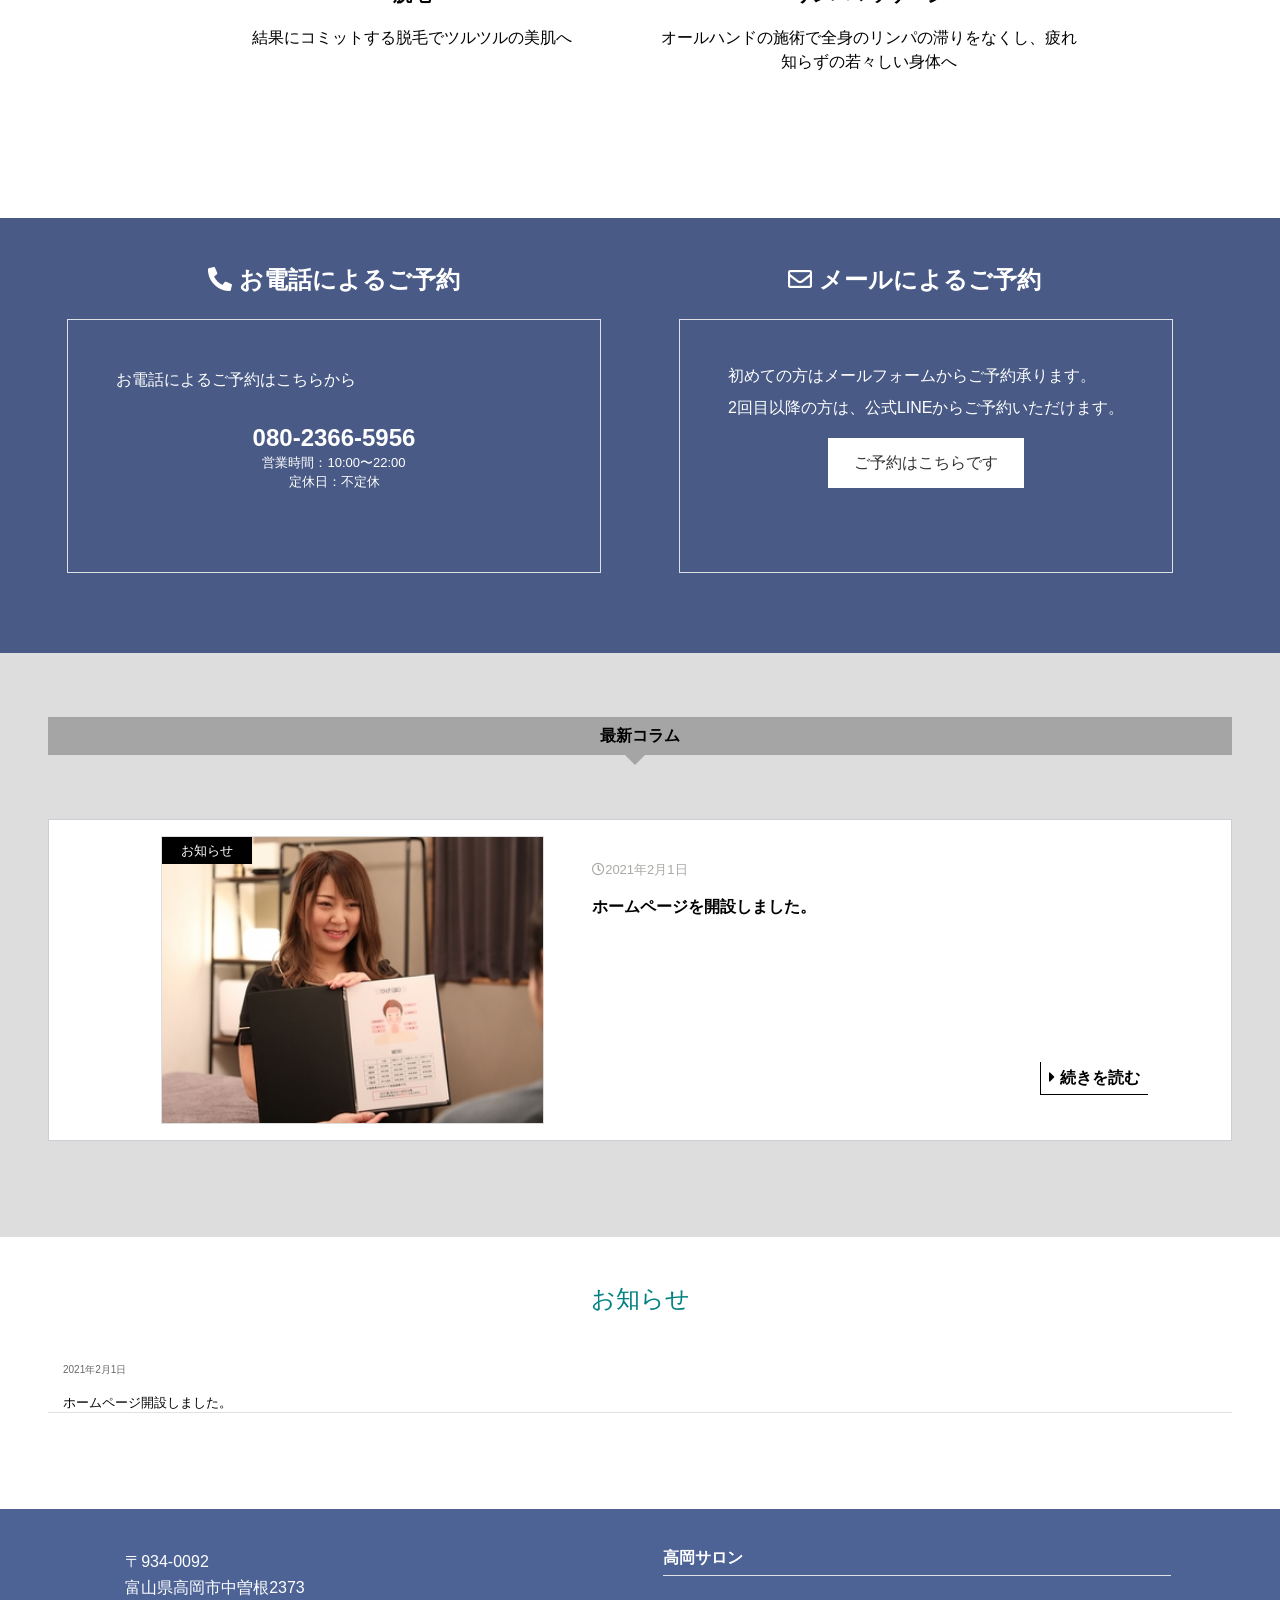
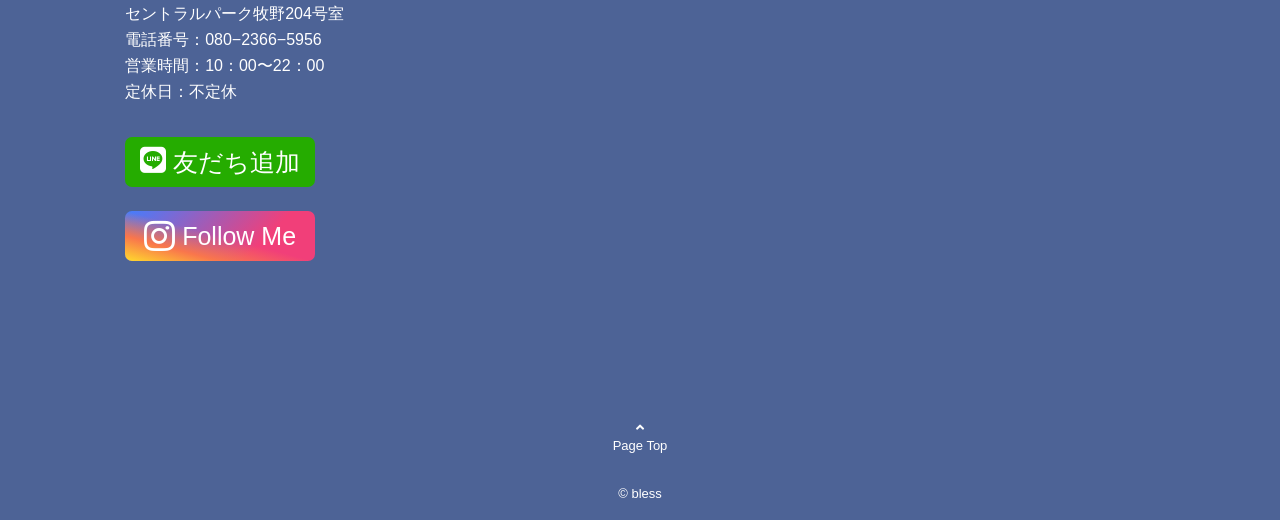
==== commit ccf0fa69: "Add files via upload" ====
--- a/index.html
+++ b/index.html
@@ -241,7 +241,7 @@
     <!-- 電話によるご予約 -->
     <div class="col-md-12 col-lg">
       <p class="text-center h4 pb-3 font-weight-bold"><i class="fa fa-phone reverse" style="color:white;"></i> お電話によるご予約</p>
-      <div class="border p-sm-4 h-75 index-reserve">
+      <div class="border p-sm-5 h-75 index-reserve">
         <p class="pb-3">お電話によるご予約はこちらから</p>
         <div class="text-center pb-md-5 pb-sm-0">
         <a class="tel h4" href="tel:08023665956" style="font-weight: bold;color: white;">080-2366-5956</a>
@@ -283,7 +283,7 @@
         <p>お知らせ</p>
       </a>
       </div>
-      <div class="col px-5 columu-wrap">
+      <div class="col px-sm-5 columu-wrap">
         <br><p style="font-size: small;color: rgb(170, 168, 165);"><i class="far fa-clock"></i>2021年2月1日</p>
         <a href="notice1.html" style="font-weight: bold;">ホームページを開設しました。</a>
         <p style="font-size: 90%;padding-top: 3%;">新しくbless(ブレス)のホームページができました。これからは予約やお問い合わせなどご利用ください。</p>
--- a/index.css
+++ b/index.css
@@ -379,7 +379,15 @@
 
 
 
-/* タブレットサイズ以上に限定 */
+/* PCサイズ以上に限定 */
+@media screen and (min-width: 992px) {
+  .vio-img{
+    display: none;
+  }
+
+}
+
+/* タブレットサイズ以下に限定 */
 @media screen and (max-width: 991px) {
   .google-map {
       margin: 5% 10%;
@@ -397,6 +405,13 @@
   .top-img{
     width: 30%;
     padding-bottom: 0%;
+  }
+  .all-img{
+    display: none;
+  }
+  .hige_img{
+    width: 75%;
+    
   }
 
 }
@@ -411,6 +426,7 @@
     pointer-events: none;
     cursor: default;
   }
+
 }
 
 
@@ -457,6 +473,27 @@
 
 }
 
+@media screen and (max-width: 768px){
+  .modal-menu{
+    margin-left: 0em;
+  }
+  .modai-close{
+    margin-right: 0em;
+  }
+  .index-reserve{
+    padding: 1.5rem;
+  }
+}
+
+
+@media screen and (max-width: 400px){
+  .modal-menu{
+    margin-right: 3em;
+  }
+  .modai-close{
+    display: none;
+  }
+}
 
 
 /* モーダル開閉用ボタンのスタイル */
--- a/index2.css
+++ b/index2.css
@@ -15,4 +15,14 @@
     color:black;
     text-decoration: none;
   }
-  
+
+  ul {
+    margin:0;
+    padding:0;
+    list-style:none;
+  }
+  ul li{
+    margin:0;
+    padding:0;
+    list-style:none;
+  }
